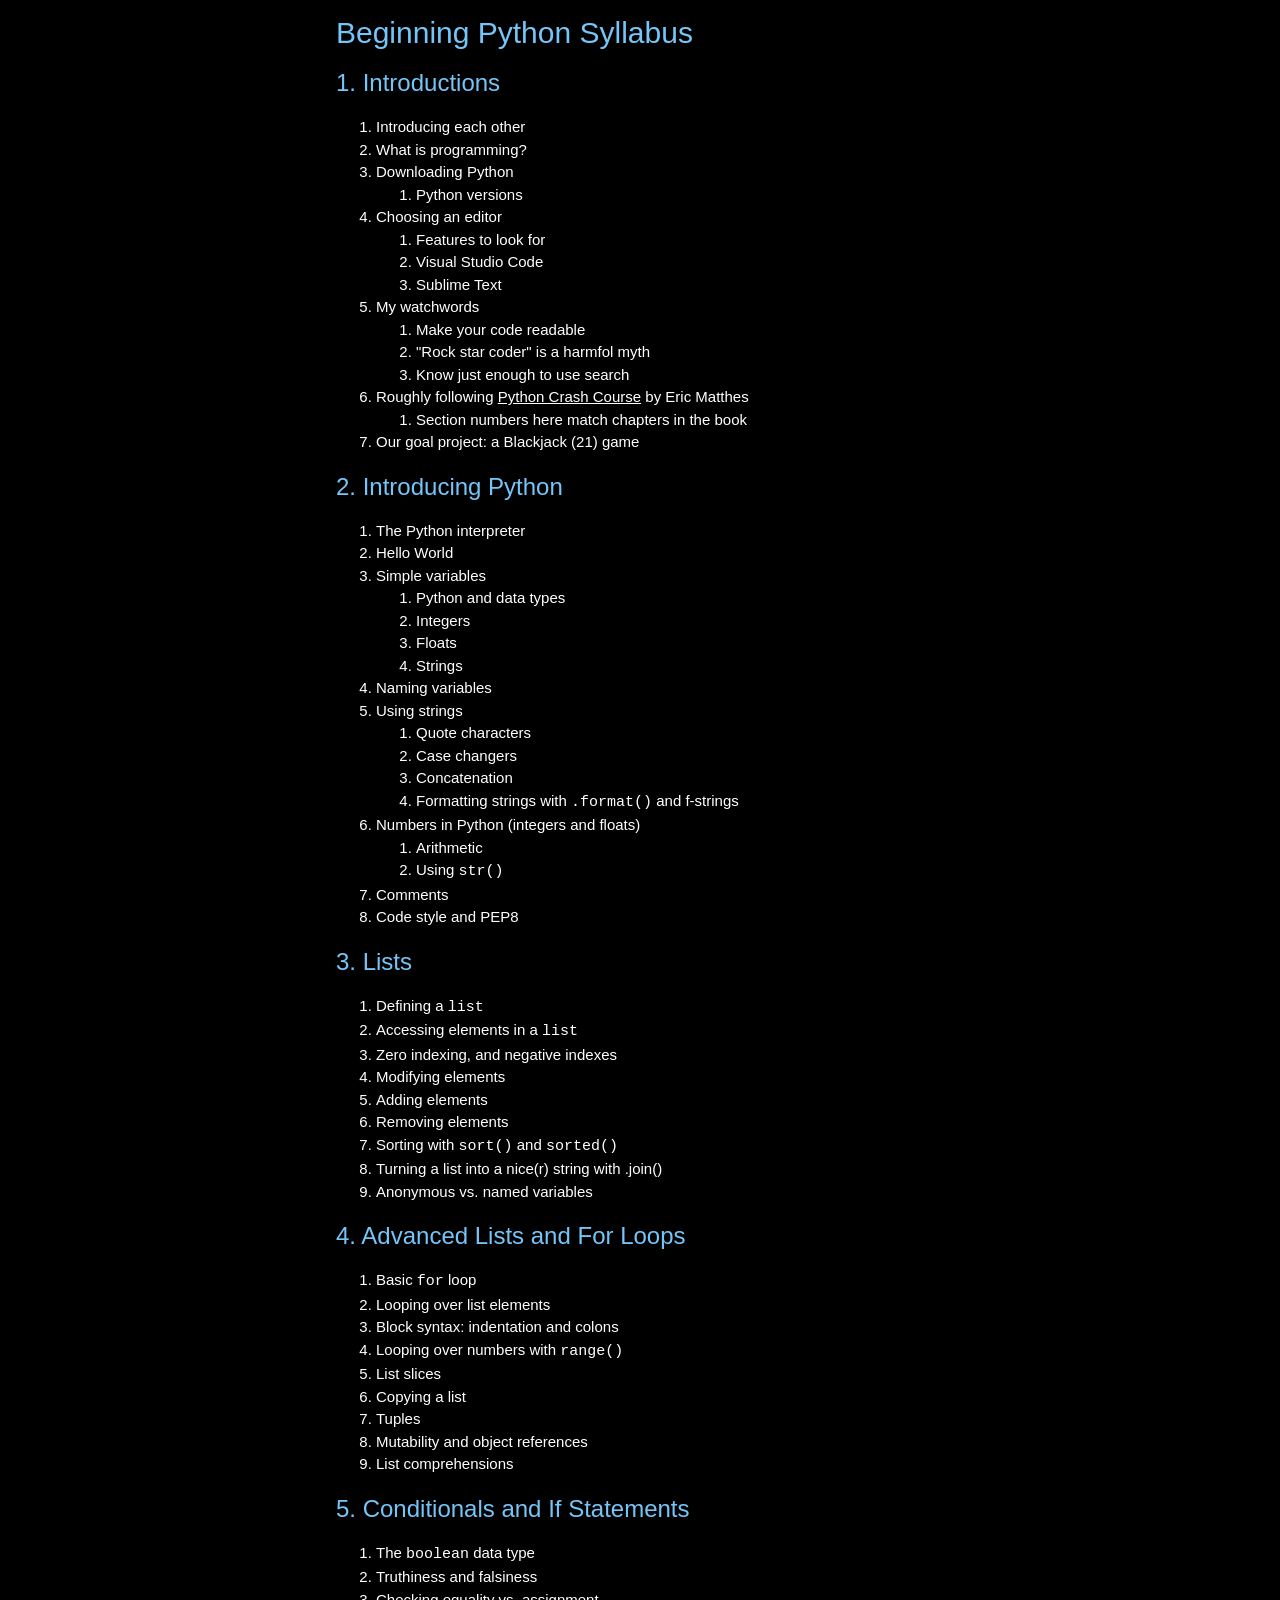
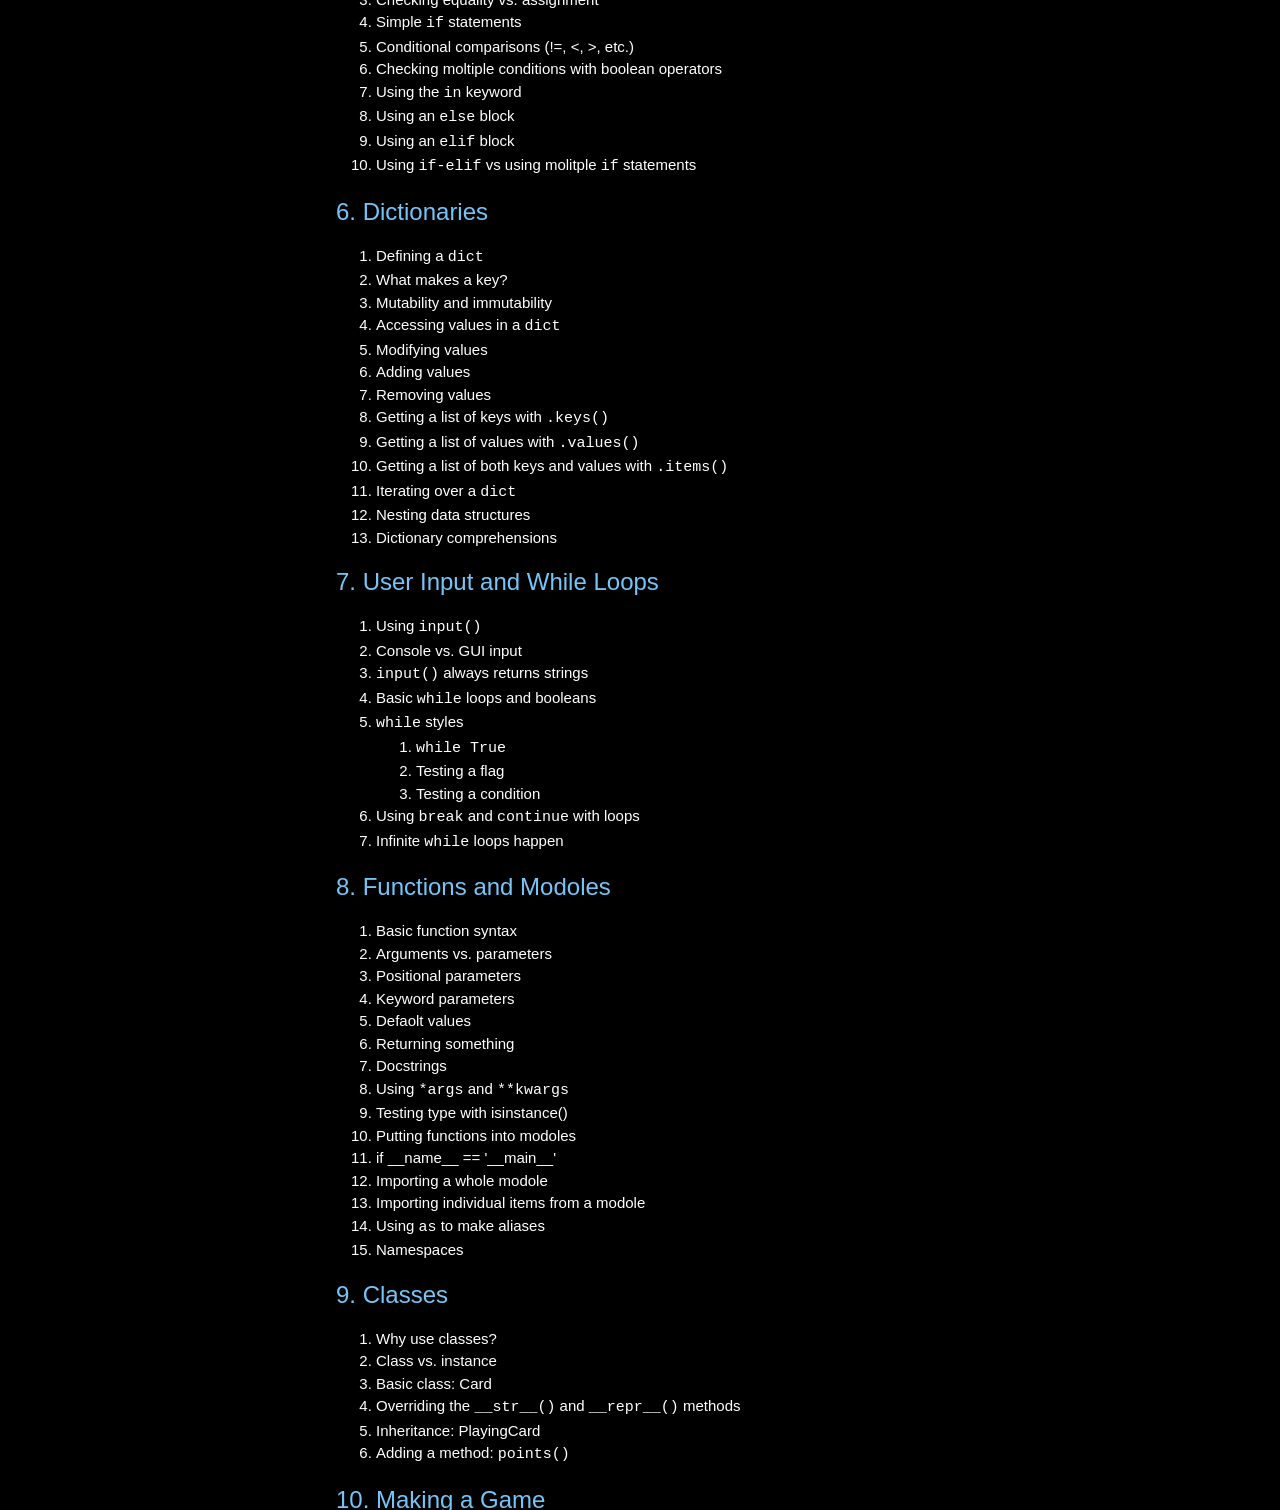
==== syllabus.html @ 72b430ec "initial commit" ====
<!doctype html>
<!-- vi: set wm=0 sw=2 ts=2: -->

<html>
  <head>
    <meta charset="utf-8">
    <meta name="viewport" content="width=device-width, initial-scale=1.0, maximum-scale=1.0, user-scalable=no">

    <title>Beginning Python Syllabus</title>

    <link rel="stylesheet" href="css/w3.css">
    <link rel="stylesheet" href="css/local.css">

  </head>
  <body>
    <div class="w3-container w3-quarter"></div>
    <div class="w3-container w3-half">
      <h2> Beginning Python Syllabus </h2>

      <h3> 1. Introductions </h3>
      <p><ol>
        <li> Introducing each other
        <li> What is programming?
        <li> Downloading Python
        <ol>
          <li> Python versions
        </ol>
        <li> Choosing an editor
        <ol>
          <li> Features to look for
          <li> Visual Studio Code
          <li> Sublime Text
        </ol>
        <li> My watchwords
        <ol>
          <li> Make your code readable
          <li> "Rock star coder" is a harmfol myth
          <li> Know just enough to use search
        </ol>
        <li> Roughly following <u>Python Crash Course</u> by Eric Matthes
        <ol>
          <li> Section numbers here match chapters in the book
        </ol>
        <li> Our goal project: a Blackjack (21) game
      </ol>

      <h3> 2. Introducing Python </h3>
      <p><ol>
        <li> The Python interpreter
        <li> Hello World
        <li> Simple variables
        <ol>
          <li> Python and data types
          <li> Integers
          <li> Floats
          <li> Strings
        </ol>
        <li> Naming variables
        <li> Using strings
        <ol>
          <li> Quote characters
          <li> Case changers
          <li> Concatenation
          <li> Formatting strings with <code>.format()</code> and f-strings
        </ol>
        <li> Numbers in Python (integers and floats)
        <ol>
          <li> Arithmetic
          <li> Using <code>str()</code>
        </ol>
        <li> Comments
        <li> Code style and PEP8
      </ol>

      <h3> 3. Lists </h3>
      <p><ol>
        <li> Defining a <code>list</code>
        <li> Accessing elements in a <code>list</code>
        <li> Zero indexing, and negative indexes
        <li> Modifying elements
        <li> Adding elements
        <li> Removing elements
        <li> Sorting with <code>sort()</code> and <code>sorted()</code>
        <li> Turning a list into a nice(r) string with .join()
        <li> Anonymous vs. named variables
      </ol>

      <h3> 4. Advanced Lists and For Loops </h3>
      <p><ol>
        <li> Basic <code>for</code> loop
        <li> Looping over list elements
        <li> Block syntax: indentation and colons
        <li> Looping over numbers with <code>range()</code>
        <li> List slices
        <li> Copying a list
        <li> Tuples
        <li> Mutability and object references
        <li> List comprehensions
      </ol>

      <h3> 5. Conditionals and If Statements </h3>
      <ol>
        <li> The <code>boolean</code> data type
        <li> Truthiness and falsiness
        <li> Checking equality vs. assignment
        <li> Simple <code>if</code> statements
        <li> Conditional comparisons (!=, &lt;, &gt;, etc.)
        <li> Checking moltiple conditions with boolean operators
        <li> Using the <code>in</code> keyword
        <li> Using an <code>else</code> block
        <li> Using an <code>elif</code> block
        <li> Using <code>if-elif</code> vs using molitple <code>if</code>
        statements
      </ol>

      <h3> 6. Dictionaries </h3>
      <ol>
        <li> Defining a <code>dict</code>
        <li> What makes a key?
        <li> Mutability and immutability
        <li> Accessing values in a <code>dict</code>
        <li> Modifying values
        <li> Adding values
        <li> Removing values
        <li> Getting a list of keys with <code>.keys()</code>
        <li> Getting a list of values with <code>.values()</code>
        <li> Getting a list of both keys and values with <code>.items()</code>
        <li> Iterating over a <code>dict</code>
        <li> Nesting data structures
        <li> Dictionary comprehensions
      </ol>

      <h3> 7. User Input and While Loops </h3>
      <ol>
        <li> Using <code>input()</code>
        <li> Console vs. GUI input
        <li> <code>input()</code> always returns strings
        <li> Basic <code>while</code> loops and booleans
        <li> <code>while</code> styles
        <ol>
          <li> <code>while True</code>
          <li> Testing a flag
          <li> Testing a condition
        </ol>
        <li> Using <code>break</code> and <code>continue</code> with loops
        <li> Infinite <code>while</code> loops happen
      </ol>

      <h3> 8. Functions and Modoles </h3>
      <ol>
        <li> Basic function syntax
        <li> Arguments vs. parameters
        <li> Positional parameters
        <li> Keyword parameters
        <li> Defaolt values
        <li> Returning something
        <li> Docstrings
        <li> Using <code>*args</code> and <code>**kwargs</code>
        <li> Testing type with isinstance()
        <li> Putting functions into modoles
        <li> if __name__ == '__main__'
        <li> Importing a whole modole
        <li> Importing individual items from a modole
        <li> Using <code>as</code> to make aliases
        <li> Namespaces
      </ol>

      <h3> 9. Classes </h3>
      <ol>
        <li> Why use classes?
        <li> Class vs. instance
        <li> Basic class: Card
        <li> Overriding the <code>__str__()</code> and <code>__repr__()</code> methods
        <li> Inheritance: PlayingCard
        <li> Adding a method: <code>points()</code>
      </ol>

      <h3> 10. Making a Game </h3>
      <p> This section is freeform, and will depend on how exactly
      we decide to proceed.

    </div>
    <div class="w3-container w3-quarter"></div>
  </body>
</html>
---- css/local.css ----
body {
    background-color: black;
}
h1,h2,h3,h4,h5,h6 {
    color: #75C5F8;
}
a, i, ul, ol, blockquote, table, p {
    color: white;
}
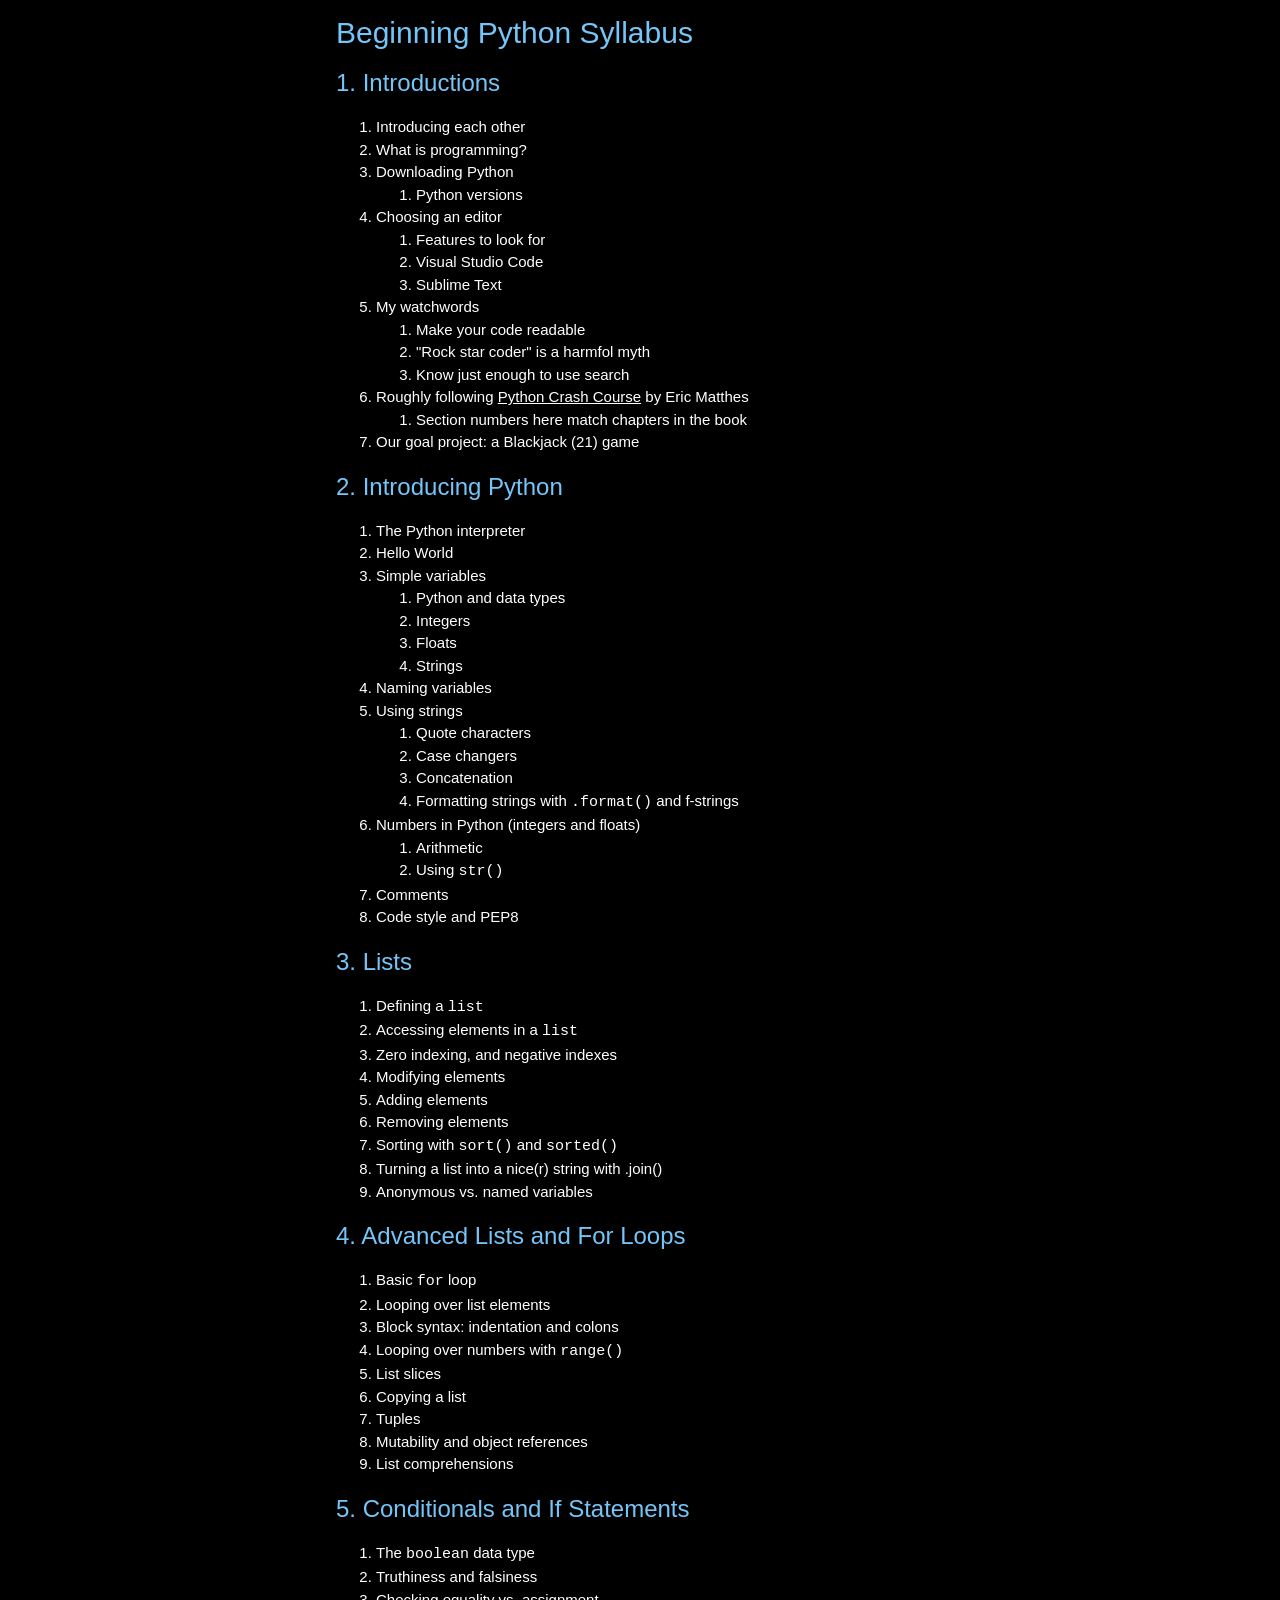
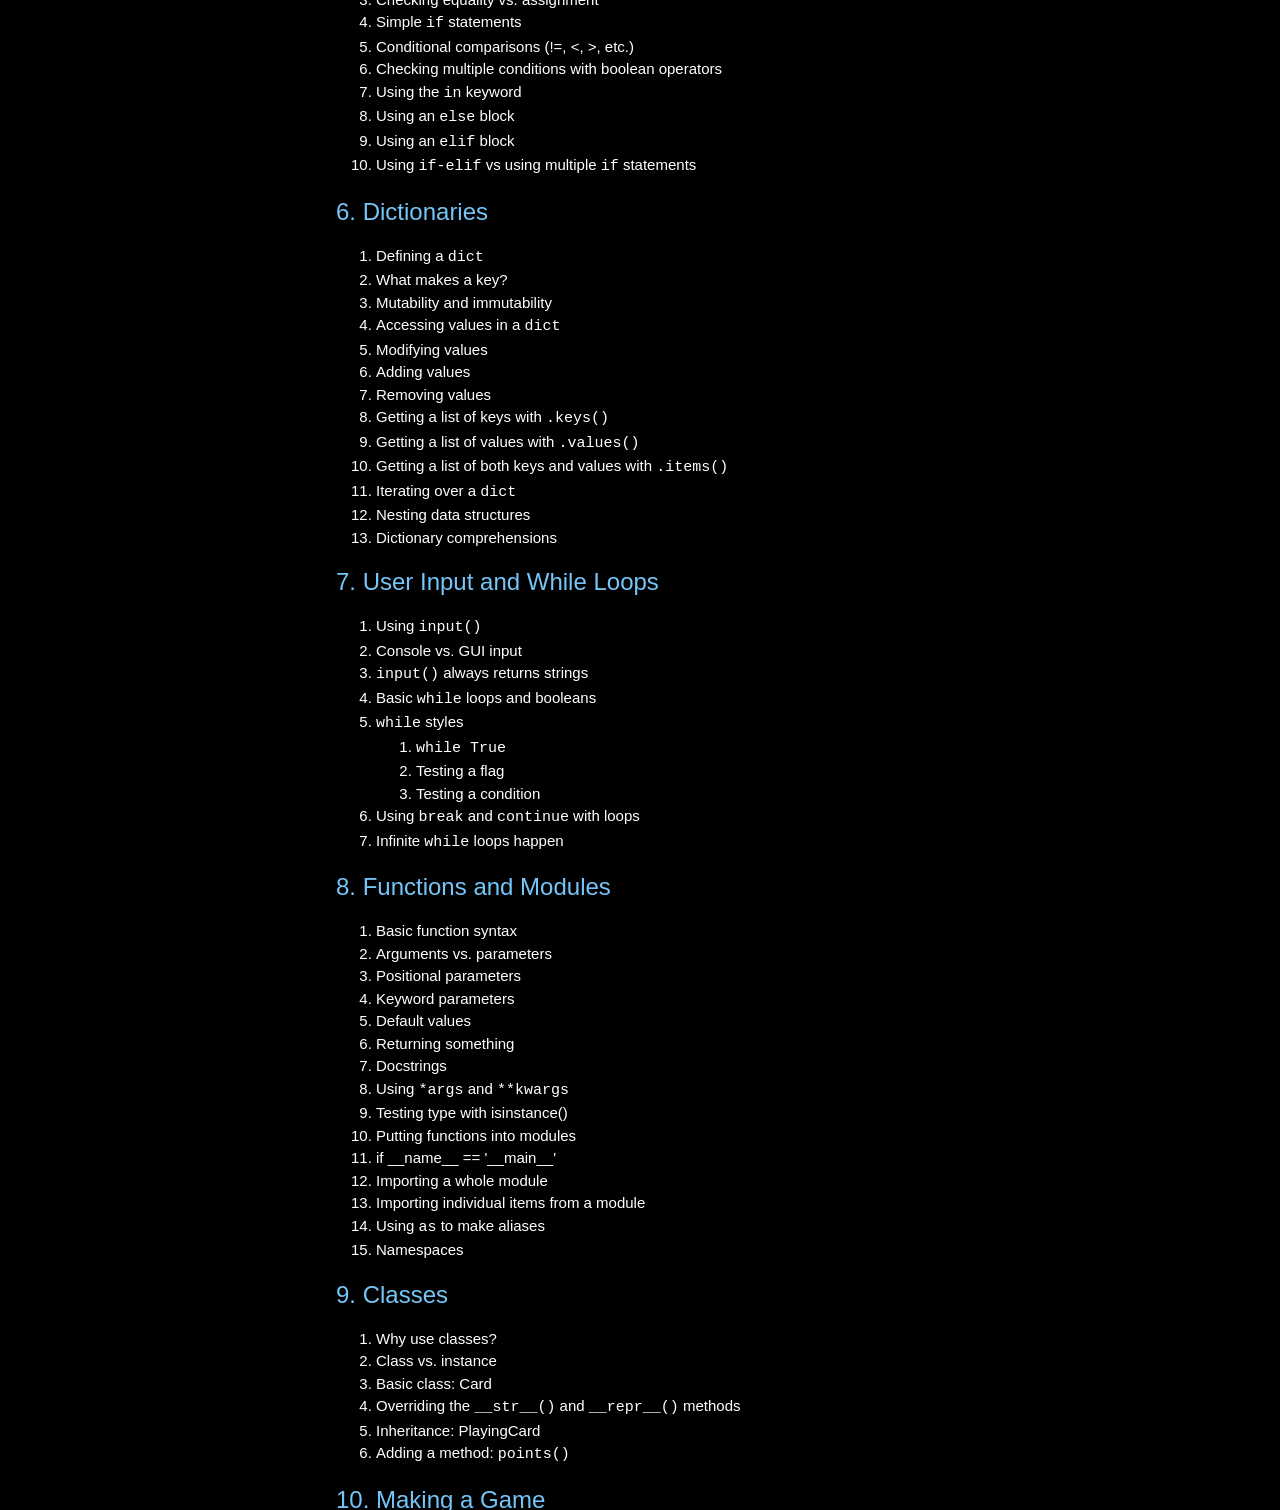
==== commit bed21ca6: "final class changes" ====
--- a/syllabus.html
+++ b/syllabus.html
@@ -105,11 +105,11 @@
         <li> Checking equality vs. assignment
         <li> Simple <code>if</code> statements
         <li> Conditional comparisons (!=, &lt;, &gt;, etc.)
-        <li> Checking moltiple conditions with boolean operators
+        <li> Checking multiple conditions with boolean operators
         <li> Using the <code>in</code> keyword
         <li> Using an <code>else</code> block
         <li> Using an <code>elif</code> block
-        <li> Using <code>if-elif</code> vs using molitple <code>if</code>
+        <li> Using <code>if-elif</code> vs using multiple <code>if</code>
         statements
       </ol>
 
@@ -146,21 +146,21 @@
         <li> Infinite <code>while</code> loops happen
       </ol>
 
-      <h3> 8. Functions and Modoles </h3>
+      <h3> 8. Functions and Modules </h3>
       <ol>
         <li> Basic function syntax
         <li> Arguments vs. parameters
         <li> Positional parameters
         <li> Keyword parameters
-        <li> Defaolt values
+        <li> Default values
         <li> Returning something
         <li> Docstrings
         <li> Using <code>*args</code> and <code>**kwargs</code>
         <li> Testing type with isinstance()
-        <li> Putting functions into modoles
+        <li> Putting functions into modules
         <li> if __name__ == '__main__'
-        <li> Importing a whole modole
-        <li> Importing individual items from a modole
+        <li> Importing a whole module
+        <li> Importing individual items from a module
         <li> Using <code>as</code> to make aliases
         <li> Namespaces
       </ol>
